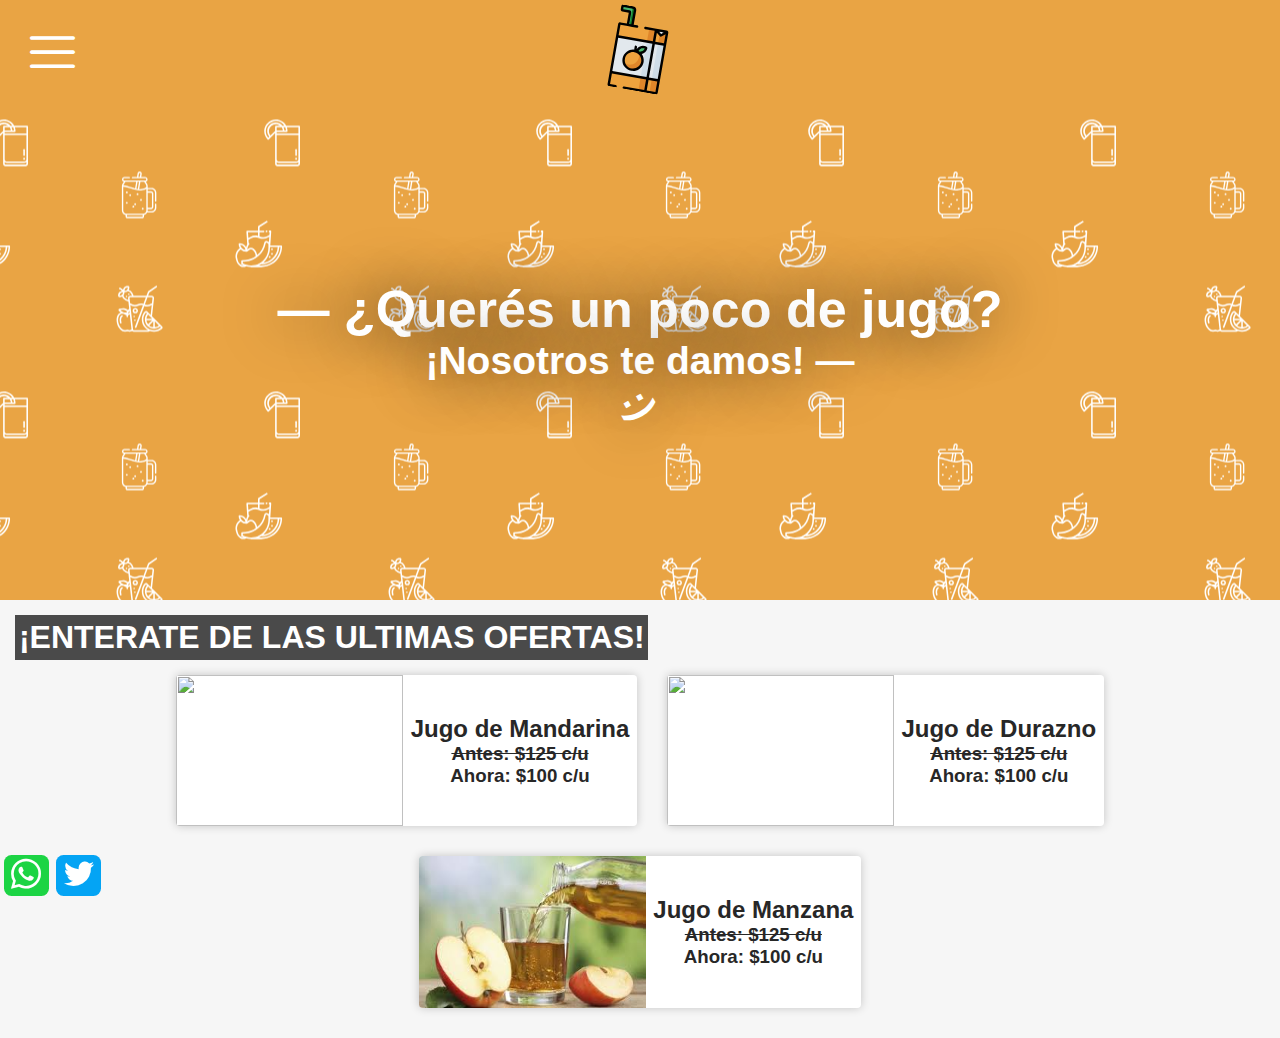
==== index.html @ 813abc73 "main" ====
<!DOCTYPE html>

<html lang="es">
<head>
    <meta charset="UTF-8">
    <meta http-equiv="X-UA-Compatible" content="IE=edge">
    <meta name="viewport" content="width=device-width, initial-scale=1.0">
    <title>Zumi</title>
    <link rel="stylesheet" href="estilos/index.css">
    <link rel="stylesheet" href="iconos/flaticon.css">
    <link rel="icon" href="img/logo/zumi-logo-naranja.svg">
</head>
<body id="body">
    
    <!-- nav -->
    <nav>
        <i id="menu-icon" class="flaticon-menu"></i>
        <a href="index.html"> <img src="img/logo/zumi-logo-naranja.svg" alt=""> </a>
    </nav>
    <!-- termina nav -->
    
    <!-- menu -->
    <div id="menu-container" class="menu-container">
    <div class="menu-triangulo"></div>
        <menu>
            <ul>
                <li> <a class="menu-target" href="index.html">Inicio</a> </li>
                <li> <a href="nuestros-jugos.html">Nuestros jugos</a> </li>
                <li id="menu-li"> <a href="#">Sobre nosotros <i id="menu-li-arrow" class="flaticon-down-arrow-1"></i> </a>
                    <ul id="menu-li-ul">
                        <li> <a href="https://maps.google.com" target="_blanck">Nuestros locales</a> </li>
                        <li> <a href="#">Nuestra Historia</a> </li>
                        <li> <a href="#">Empleo</a> </li>
                    </ul>
                </li>
                <li> <a href="#">Atención al cliente</a> </li>
            </ul>
        </menu>
    </div>
    <!-- termina menu -->

    <!-- header -->
    <header>
        <div>
            <h1>— ¿Querés un poco de jugo?</h1>
            <h2>¡Nosotros te damos! —</h2>
            <h2 style="transform: rotateZ(60deg);">:)</h2>
        </div>
    </header>
    <!-- termina header -->

    <!-- section1 -->
    <section class="section1">

        <h1>¡ENTERATE DE LAS ULTIMAS OFERTAS!</h1>

        <div class="ofertas">

            <!-- oferta1 -->
            <div class="oferta">
                <img src="https://dam.cocinafacil.com.mx/wp-content/uploads/2020/01/jugo-mandarina.jpg" alt="">
                <div class="oferta-texto-container">
                    <div class="oferta-texto">
                        <h2>Jugo de Mandarina</h2>
                        <h3 style="text-decoration-line: line-through;">Antes: $125 c/u</h3>
                        <h3>Ahora: $100 c/u</h3>
                        <a href=""></a>
                    </div>
                </div>
            </div>
            <!-- termina oferta1 -->

            <!-- oferta2 -->
            <div class="oferta">
                <img src="https://image.freepik.com/foto-gratis/vaso-jugo-durazno-vista-lateral_71985-3264.jpg" alt="">
                <div class="oferta-texto-container">
                    <div class="oferta-texto">
                        <h2>Jugo de Durazno</h2>
                        <h3 style="text-decoration-line: line-through;">Antes: $125 c/u</h3>
                        <h3>Ahora: $100 c/u</h3>
                        <a href=""></a>
                    </div>
                </div>
            </div>
            <!-- termina oferta2 -->

            <!-- oferta3 -->
            <div class="oferta">
                <img src="[data-uri]" alt="">
                <div class="oferta-texto-container">
                    <div class="oferta-texto">
                        <h2>Jugo de Manzana</h2>
                        <h3 style="text-decoration-line: line-through;">Antes: $125 c/u</h3>
                        <h3>Ahora: $100 c/u</h3>
                        <a href=""></a>
                    </div>
                </div>
            </div>
            <!-- termina oferta3 -->

        </div>
    </section>
    <!-- termina section1 -->

    <div class="redes-sociales">
        <a class="whatsapp-icon redes-icon" href="#"> <i class="flaticon-whatsapp"></i> </a>
        <a class="twitter-icon redes-icon" href="#"> <i class="flaticon-gorjeo"></i> </a>
    </div>

    <script src="scripts.js"></script>
</body>
</html>
---- estilos/index.css ----
body{
    background-color: rgb(246, 246, 246);
}

.overflow--off{
    overflow-y: hidden;
}

.redes-sociales{
    position: fixed;
    bottom: 0; left: 0;
    background-color: transparent;
    display: flex;
    justify-content: center;
    align-items: center;
}

.redes-icon{
    font-size: 30px;
    border-radius: 0.2cm;
    text-decoration-line: none;
    padding: 1mm;
    padding-left: 2mm;
    padding-right: 2mm;
    color: white;
    text-decoration-line: none;
    margin: 1mm;
}

.whatsapp-icon{
    background-color: #1cd444;
}

.twitter-icon{
    background-color: #04a4f4;
    color: white;
}

*{
    padding: 0;
    margin: 0;
    font-family: 'Segoe UI', Tahoma, Geneva, Verdana, sans-serif;

}

/* nav */
nav{
    width: 100%;
    display: flex;
    align-items: center;
    justify-content: center;
    background-color: #e9a444;
    padding-top: 2mm;
    padding-bottom: 2mm;
    color: white;
    font-size: 30px;
    z-index: 1000;
}

nav img{
    width: 2.2cm;
    transform: rotateZ(10deg);
    animation: img 2s infinite;
}

@keyframes img{
    0%{
    transform: rotateZ(10deg);        
    }
    50%{
    transform: rotateZ(-10deg);
    }
    100%{
        transform: rotateZ(10deg);
    }
}

nav i{
    font-size: 45px;
    left: 6mm;
    display: flex;
    position: absolute;
    cursor: pointer;
    padding: 2mm;
    transition: all .2s;
    border-radius: 0.2cm;
}

.menu-icon--rotate{
    transform: rotateZ(90deg);  
}
/* termina nav */

/* header */
header{
    width: 100%;
    height: 55vh;
    position: relative;
    background-color: #e9a444;
    display: flex;
    align-items: center;
    justify-content: center;
    text-align: center;
    color: white;
    font-size: 26px;
    text-shadow: -2px 0px 60px black;
    background-image: url("../img/index/patron-de-jugos-blanco.svg"); background-repeat: no-repeat;
    background-position: center; background-size: cover;
}
/* termina header */

/* menu */
.menu-container{
    position: fixed; top: 0; left: 0; 
    width: 100%;
    height: 100%;
    z-index: 2000;
    display: none;
}

.menu-container--show{
    display: block;
}

.menu-triangulo{
    width: 0; 
    height: 0; 
    border-left: 10px solid white;
    border-top: 8px solid transparent;
    border-bottom: 8px solid transparent; 
    position: absolute;
    top: 1.2cm;
    left: 2.1cm;
    transform: rotateZ(-180deg);
    animation: menu .2s;
}

menu{
    background-color: white;
    width: max-content;
    position: absolute;
    top: 0.9cm;
    left: 89px;
    animation: menu .2s;
    transition: all .2s;
}

@keyframes menu{
    0%{
        opacity: 0%;
        left: 80px;
    }
    100%{
        opacity: 100%;
    }
}

menu ul{
    list-style: none;
}

menu ul li{
    margin: 1.5mm;
}

menu ul li a{
    color: black;
    text-decoration-line: none;
    padding: 0.5mm;
    display: block;
    padding: 1mm;
}

menu ul li a:hover{
    background-color: rgb(230, 230, 230);
}

menu ul li a i{
    font-size: 13px;
    font-weight:900;
    display: inline-block;
    transition: all .2s;
}

menu ul li ul{
    animation: prueba .2s;   
    display: none; 
}

@keyframes prueba{
    0%{
        line-height: 0px;
    }
    100%{
        line-height: 22px;
    }
}

.menu-li-ul--show{
    display: block;
}

.menu-li-arrow--rotate{
    transform: rotateX(180deg);
}

.menu-target{
    background-color: rgb(230, 230, 230);
}
/* termina menu */

/* section1 */
.section1{
    padding: 4mm;
}

.section1 h1{
    width: max-content;
    padding: 1mm;
    background-color: rgba(0, 0, 0, 0.699);
    color: white;
}

    /* ofertas */
    .ofertas{
        width: 100%;
        height: max-content;
        display: flex;
        flex-wrap: wrap;
        justify-content: center;
        align-items: center;
    }

    .oferta{
        box-shadow: 0px 0px 10px rgba(0, 0, 0, 0.2);
        display: flex;
        width: max-content;
        border-radius: 0.1cm;
        margin: 4mm;
        background-color: white;
        transition: all .2s;
    }

    .oferta img{
        width: 6cm;
        height: 4cm;
        border-top-left-radius: 0.1cm;
        border-bottom-left-radius: 0.1cm;
    }

    .oferta-texto-container{
        display: flex;
        align-items: center;
        justify-content: center;
    }

    .oferta-texto{
        padding: 2mm;
        color: rgb(39, 39, 39);
        text-align: center;
    }
    /* termina ofertas */
/* termina section1*/

/* footer */
footer{
    background-color: #e9a444;
    color: white;
    font-weight: 500;
    padding: 2mm;
    text-align: right;
}
---- iconos/flaticon.css ----
/*
  	Flaticon icon font: Flaticon
  	Creation date: 28/02/2021 00:28
  	*/

@font-face {
  font-family: "Flaticon";
  src: url("./Flaticon.eot");
  src: url("./Flaticon.eot?#iefix") format("embedded-opentype"),
       url("./Flaticon.woff2") format("woff2"),
       url("./Flaticon.woff") format("woff"),
       url("./Flaticon.ttf") format("truetype"),
       url("./Flaticon.svg#Flaticon") format("svg");
  font-weight: normal;
  font-style: normal;
}

@media screen and (-webkit-min-device-pixel-ratio:0) {
  @font-face {
    font-family: "Flaticon";
    src: url("./Flaticon.svg#Flaticon") format("svg");
  }
}

[class^="flaticon-"]:before, [class*=" flaticon-"]:before,
[class^="flaticon-"]:after, [class*=" flaticon-"]:after {   
  font-family: Flaticon;
font-style: normal;
}

.flaticon-menu:before { content: "\f100"; }
.flaticon-down-filled-triangular-arrow:before { content: "\f101"; }
.flaticon-down-arrow:before { content: "\f102"; }
.flaticon-down-arrow-1:before { content: "\f103"; }
.flaticon-whatsapp:before { content: "\f104"; }
.flaticon-instagram:before { content: "\f105"; }
.flaticon-gorjeo:before { content: "\f106"; }
.flaticon-letra-x:before { content: "\f107"; }
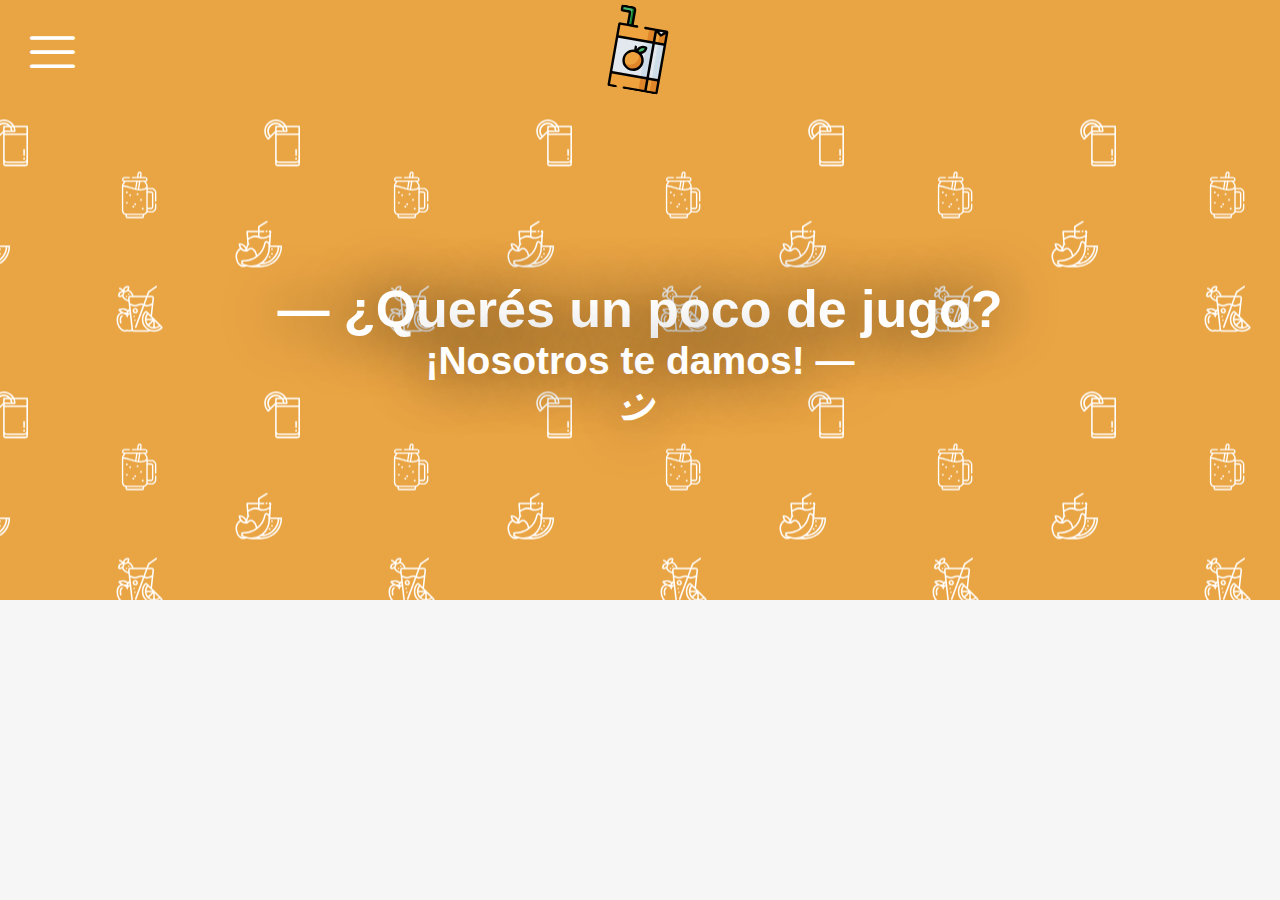
==== commit 763a8aeb: "main" ====
--- a/index.html
+++ b/index.html
@@ -49,64 +49,7 @@
     </header>
     <!-- termina header -->
 
-    <!-- section1 -->
-    <section class="section1">
-
-        <h1>¡ENTERATE DE LAS ULTIMAS OFERTAS!</h1>
-
-        <div class="ofertas">
-
-            <!-- oferta1 -->
-            <div class="oferta">
-                <img src="https://dam.cocinafacil.com.mx/wp-content/uploads/2020/01/jugo-mandarina.jpg" alt="">
-                <div class="oferta-texto-container">
-                    <div class="oferta-texto">
-                        <h2>Jugo de Mandarina</h2>
-                        <h3 style="text-decoration-line: line-through;">Antes: $125 c/u</h3>
-                        <h3>Ahora: $100 c/u</h3>
-                        <a href=""></a>
-                    </div>
-                </div>
-            </div>
-            <!-- termina oferta1 -->
-
-            <!-- oferta2 -->
-            <div class="oferta">
-                <img src="https://image.freepik.com/foto-gratis/vaso-jugo-durazno-vista-lateral_71985-3264.jpg" alt="">
-                <div class="oferta-texto-container">
-                    <div class="oferta-texto">
-                        <h2>Jugo de Durazno</h2>
-                        <h3 style="text-decoration-line: line-through;">Antes: $125 c/u</h3>
-                        <h3>Ahora: $100 c/u</h3>
-                        <a href=""></a>
-                    </div>
-                </div>
-            </div>
-            <!-- termina oferta2 -->
-
-            <!-- oferta3 -->
-            <div class="oferta">
-                <img src="[data-uri]" alt="">
-                <div class="oferta-texto-container">
-                    <div class="oferta-texto">
-                        <h2>Jugo de Manzana</h2>
-                        <h3 style="text-decoration-line: line-through;">Antes: $125 c/u</h3>
-                        <h3>Ahora: $100 c/u</h3>
-                        <a href=""></a>
-                    </div>
-                </div>
-            </div>
-            <!-- termina oferta3 -->
-
-        </div>
-    </section>
-    <!-- termina section1 -->
-
-    <div class="redes-sociales">
-        <a class="whatsapp-icon redes-icon" href="#"> <i class="flaticon-whatsapp"></i> </a>
-        <a class="twitter-icon redes-icon" href="#"> <i class="flaticon-gorjeo"></i> </a>
-    </div>
-
+    
     <script src="scripts.js"></script>
 </body>
 </html>--- a/estilos/index.css
+++ b/estilos/index.css
@@ -210,64 +210,7 @@
 /* termina menu */
 
 /* section1 */
-.section1{
-    padding: 4mm;
-}
-
-.section1 h1{
-    width: max-content;
-    padding: 1mm;
-    background-color: rgba(0, 0, 0, 0.699);
-    color: white;
-}
-
-    /* ofertas */
-    .ofertas{
-        width: 100%;
-        height: max-content;
-        display: flex;
-        flex-wrap: wrap;
-        justify-content: center;
-        align-items: center;
-    }
-
-    .oferta{
-        box-shadow: 0px 0px 10px rgba(0, 0, 0, 0.2);
-        display: flex;
-        width: max-content;
-        border-radius: 0.1cm;
-        margin: 4mm;
-        background-color: white;
-        transition: all .2s;
-    }
-
-    .oferta img{
-        width: 6cm;
-        height: 4cm;
-        border-top-left-radius: 0.1cm;
-        border-bottom-left-radius: 0.1cm;
-    }
-
-    .oferta-texto-container{
-        display: flex;
-        align-items: center;
-        justify-content: center;
-    }
-
-    .oferta-texto{
-        padding: 2mm;
-        color: rgb(39, 39, 39);
-        text-align: center;
-    }
-    /* termina ofertas */
-/* termina section1*/
-
-/* footer */
-footer{
-    background-color: #e9a444;
-    color: white;
-    font-weight: 500;
-    padding: 2mm;
-    text-align: right;
-}
-
+section{
+    width: 100%;
+    height: max-content;
+}
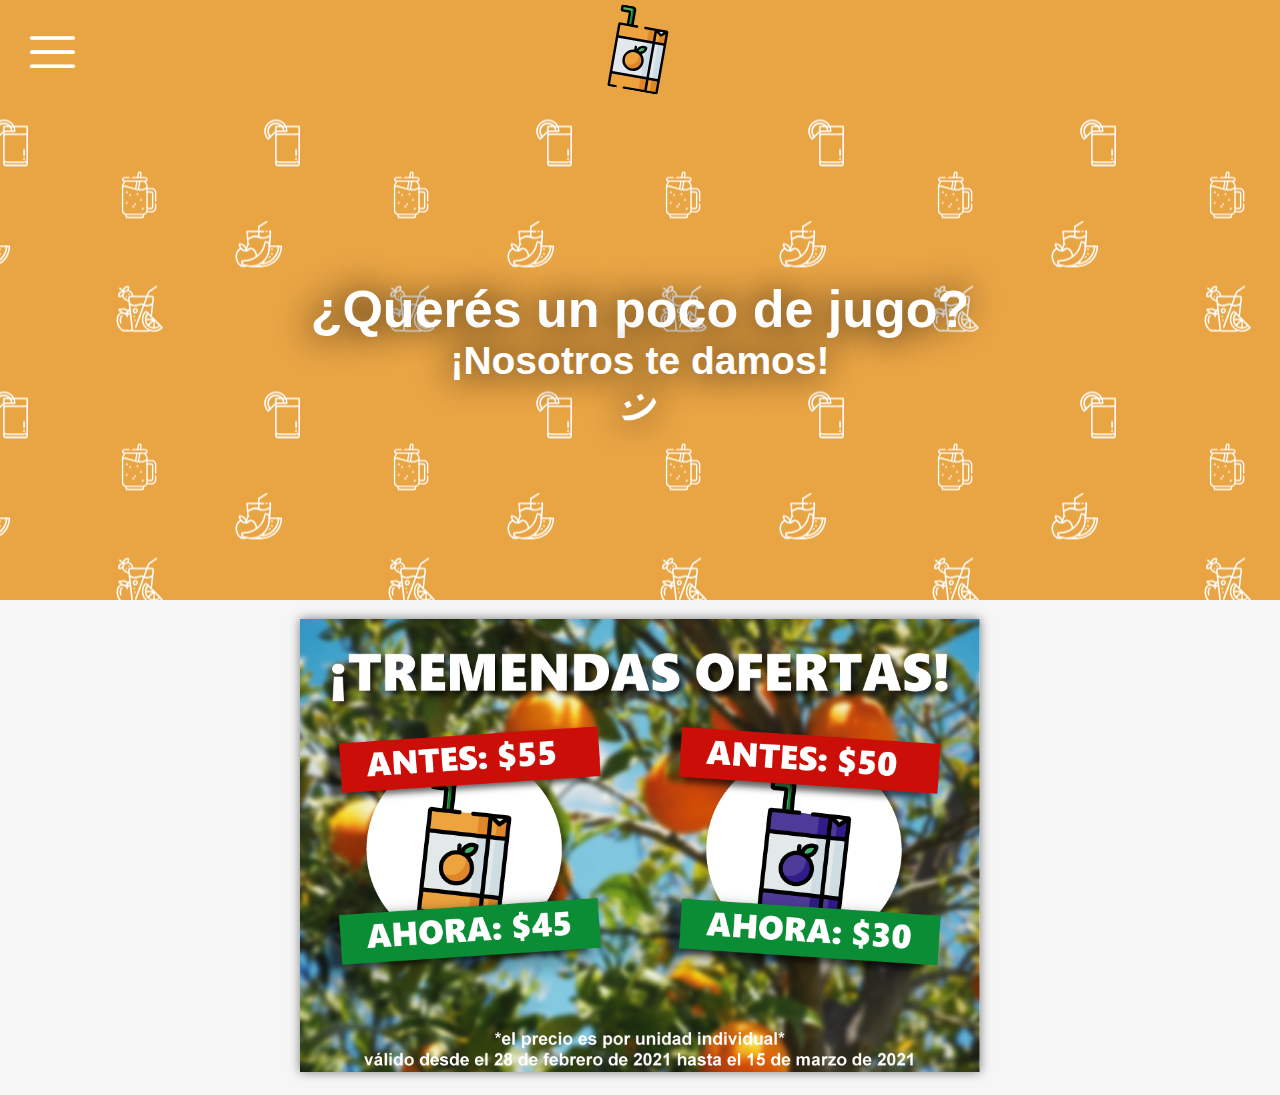
==== commit ff8a1dbc: "main" ====
--- a/index.html
+++ b/index.html
@@ -42,14 +42,20 @@
     <!-- header -->
     <header>
         <div>
-            <h1>— ¿Querés un poco de jugo?</h1>
-            <h2>¡Nosotros te damos! —</h2>
+            <h1>¿Querés un poco de jugo?</h1>
+            <h2>¡Nosotros te damos!</h2>
             <h2 style="transform: rotateZ(60deg);">:)</h2>
         </div>
     </header>
     <!-- termina header -->
 
-    
+    <!-- section1 -->
+    <section class="section1">
+        <div class="publicidad">
+            <img src="img/index/zumi-publi1.png" alt="">
+        </div>
+    </section>
+
     <script src="scripts.js"></script>
 </body>
 </html>--- a/estilos/index.css
+++ b/estilos/index.css
@@ -4,36 +4,6 @@
 
 .overflow--off{
     overflow-y: hidden;
-}
-
-.redes-sociales{
-    position: fixed;
-    bottom: 0; left: 0;
-    background-color: transparent;
-    display: flex;
-    justify-content: center;
-    align-items: center;
-}
-
-.redes-icon{
-    font-size: 30px;
-    border-radius: 0.2cm;
-    text-decoration-line: none;
-    padding: 1mm;
-    padding-left: 2mm;
-    padding-right: 2mm;
-    color: white;
-    text-decoration-line: none;
-    margin: 1mm;
-}
-
-.whatsapp-icon{
-    background-color: #1cd444;
-}
-
-.twitter-icon{
-    background-color: #04a4f4;
-    color: white;
 }
 
 *{
@@ -103,9 +73,25 @@
     text-align: center;
     color: white;
     font-size: 26px;
-    text-shadow: -2px 0px 60px black;
+    text-shadow: -2px 0px 35px black;
     background-image: url("../img/index/patron-de-jugos-blanco.svg"); background-repeat: no-repeat;
     background-position: center; background-size: cover;
+}
+
+header div{
+    margin: 0.5cm;
+}
+
+@media(max-width: 737px){
+    header{
+        font-size: 23px;
+    }
+}
+
+@media(max-width: 655px){
+    header{
+        font-size: 20px;
+    }
 }
 /* termina header */
 
@@ -210,7 +196,20 @@
 /* termina menu */
 
 /* section1 */
-section{
-    width: 100%;
-    height: max-content;
-}
+.section1{
+    display: flex;
+    align-items: center;
+    justify-content: center;
+    padding: 0.5cm;
+}
+
+.section1 img{
+    width: 18cm;
+    box-shadow: 0px 0px 10px rgba(0, 0, 0, 0.5);
+}
+
+@media(max-width: 737px){
+    .section1 img{
+        width: 100%;
+    }
+}
